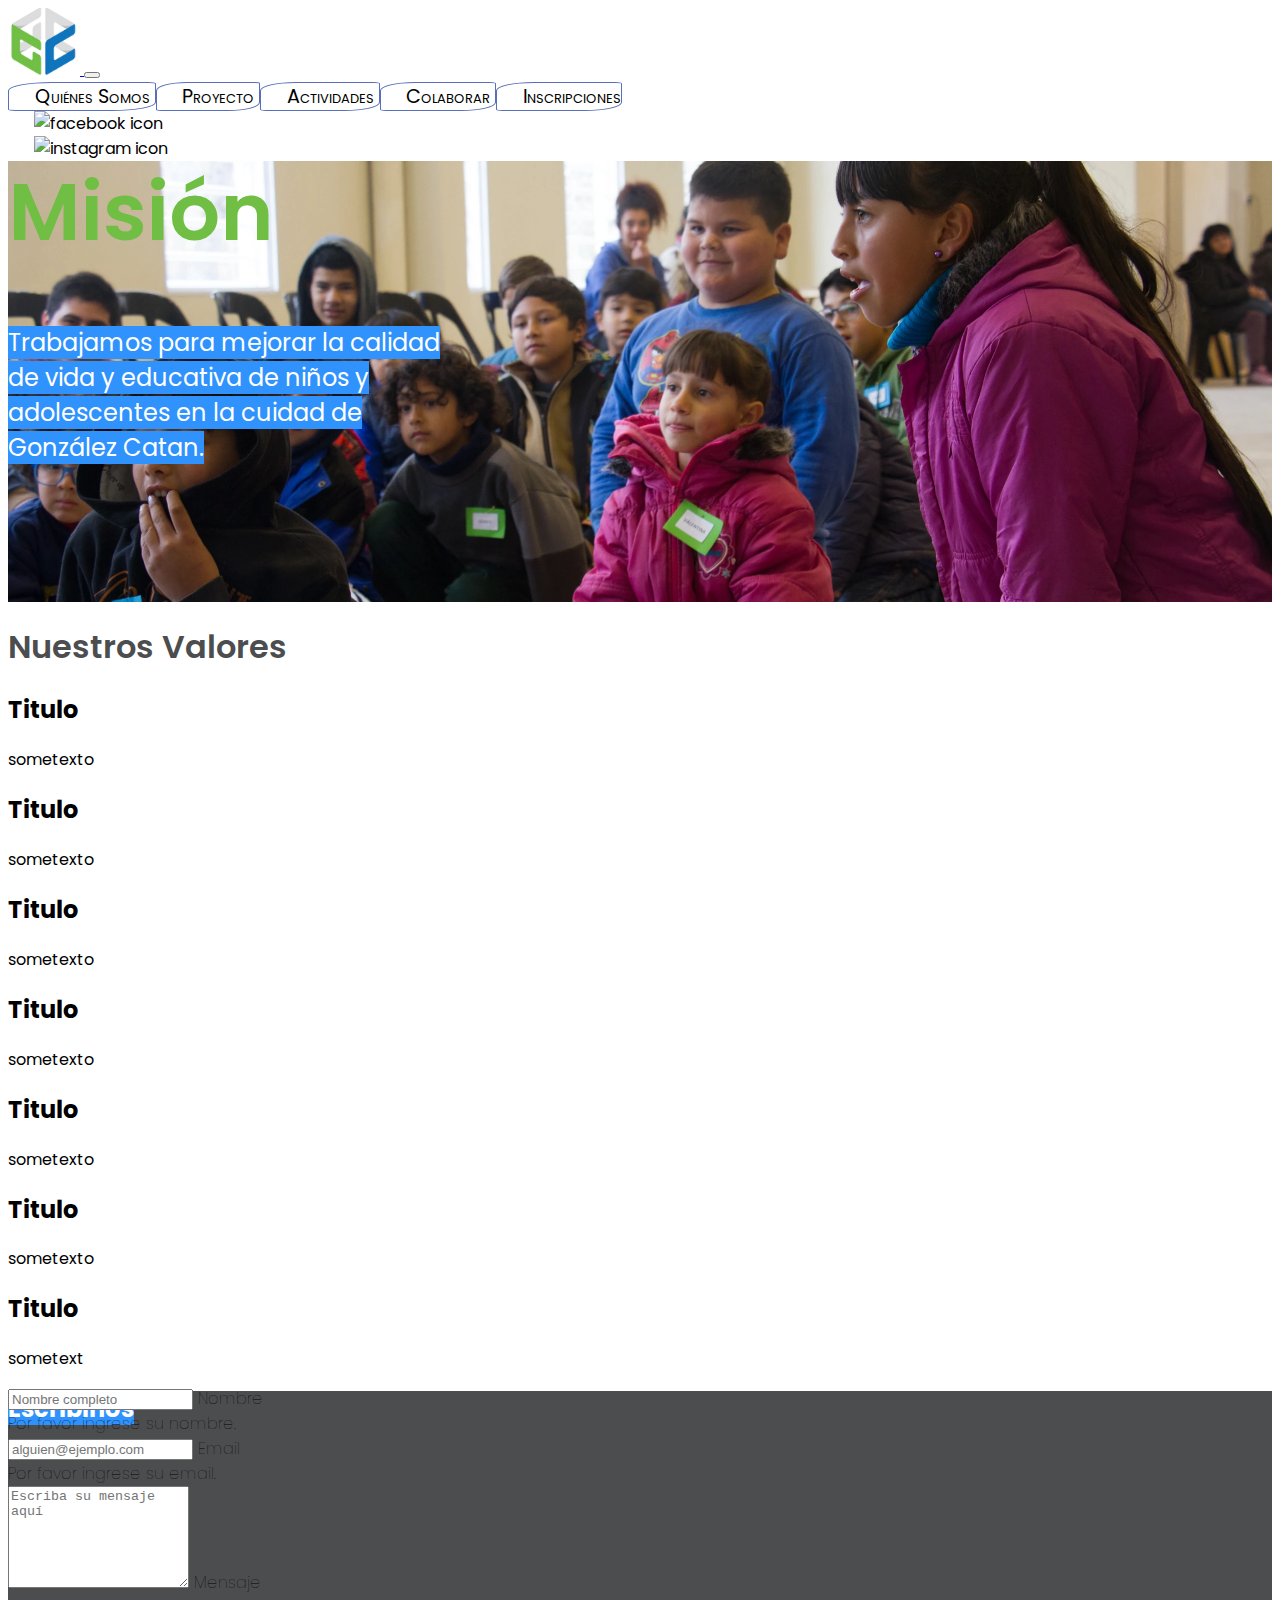
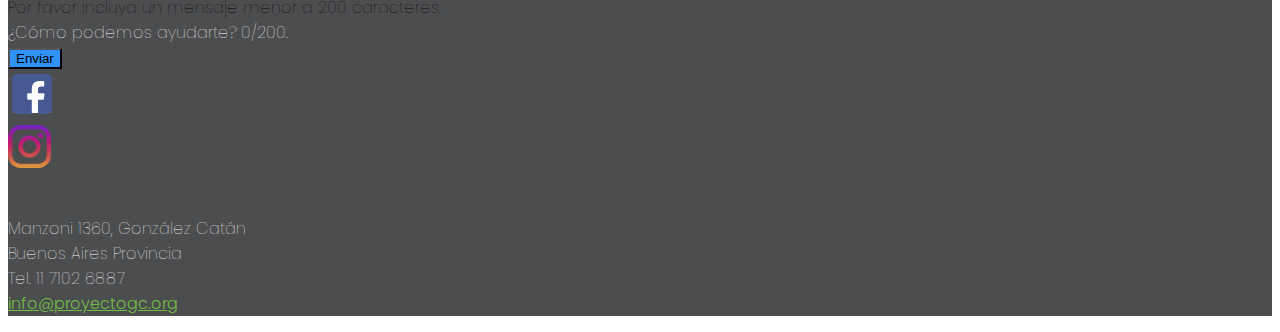
==== html/about.html @ c3380907 "added values placeholders" ====
<!DOCTYPE html>
<html lang="en">

<head>
    <meta charset="UTF-8">
    <meta name="viewport" content="width=device-width, initial-scale=1.0">
    <title>Trabajo Integrador - Proyecto GC</title>
    <link rel="icon" type="image/x-icon" href="./assets/images/companerismo.svg">
    <link href="https://cdn.jsdelivr.net/npm/bootstrap@5.3.1/dist/css/bootstrap.min.css" rel="stylesheet"
        integrity="sha384-4bw+/aepP/YC94hEpVNVgiZdgIC5+VKNBQNGCHeKRQN+PtmoHDEXuppvnDJzQIu9" crossorigin="anonymous">
    <link rel="stylesheet" href="../css/style.css">
    <link rel="stylesheet" href="../css/about-style.css">
    <link rel="stylesheet" href="./css/animations.css">
</head>

<body>
    <header>
        <nav class="navbar navbar-expand-md poppins" id="navbar">
            <div class="container-fluid px-lg-5">
                <a href="../index.html" class="navbar-brand">
                    <img id="org-logo" src="../assets/images/logoGC_slogan.png.webp">
                </a>
                <button class="navbar-toggler" data-bs-toggle="collapse" data-bs-target="#navigation-items">
                    <span class="navbar-toggler-icon"></span>
                </button>
                <div id="navigation-items" class="collapse navbar-collapse">
                    <div class="navbar-nav w-100 justify-content-md-around">
                        <a href="#about" class="nav-item my-1 px-md-3 py-md-1 nav-md-btn my-md-auto px-xl-5 py-xl-2">
                            Quiénes Somos
                        </a>
                        <a href="project.html"
                            class="nav-item my-1 px-md-3 py-md-1 nav-md-btn my-md-auto px-xl-5 py-xl-2">
                            Proyecto
                        </a>
                        <a href="activities.html"
                            class="nav-item my-1 px-md-3 py-md-1 nav-md-btn my-md-auto px-xl-5 py-xl-2">
                            Actividades
                        </a>
                        <a href="engage.html"
                            class="nav-item my-1 px-md-3 py-md-1 nav-md-btn my-md-auto px-xl-5 py-xl-2">
                            Colaborar
                        </a>
                        <a href="enroll.html"
                            class="nav-item my-1 px-md-3 py-md-1 nav-md-btn my-md-auto px-xl-5 py-xl-2">
                            Inscripciones
                        </a>
                    </div>
                    <div class="navbar-nav d-none d-md-flex justify-content-md-around align-items-md-center">
                        <div class="nav-item ">
                            <a href="https://www.facebook.com/proyectogc.ong" target="_blank">
                                <img src="./assets/images/facebook.svg" alt="facebook icon">
                            </a>
                        </div>
                        <div class="nav-item">
                            <a href="https://www.instagram.com/proyecto.gc/" target="_blank">
                                <img src="./assets/images/instagram.svg" alt="instagram icon">
                            </a>
                        </div>
                    </div>
                </div>
            </div>
        </nav>
    </header>
    <main class="poppins" id="about">
        <div class="row heading-container d-flex mb-5 align-items-center overflow-auto">
            <div id="slogan" class=" mb-3 ms-5 d-inline-block w-50">
                <div>
                    <h1>Misión</h1>
                </div>
                <div id="mission-statement">
                    <span class="b-highlight">Trabajamos para mejorar la calidad de vida y educativa de niños y
                        adolescentes
                        en la cuidad de González Catan.</span>
                </div>
            </div>
        </div>
        <div class="row px-5 mt-2 mb-3 mx-lg-5">
            <h1 id="values">Nuestros Valores</h1>
            <div class="row text-center">
                <div class="col ">
                    <h2>Titulo</h2>
                    <p>sometexto</p>
                </div>
                <div class="col ">
                    <h2>Titulo</h2>
                    <p>sometexto</p>
                </div>
                <div class="col ">
                    <h2>Titulo</h2>
                    <p>sometexto</p>
                </div>
            </div>
            <div class="row text-center">
                <div class="col ">
                    <h2>Titulo</h2>
                    <p>sometexto</p>
                </div>
                <div class="col ">
                    <h2>Titulo</h2>
                    <p>sometexto</p>
                </div>
                <div class="col ">
                    <h2>Titulo</h2>
                    <p>sometexto</p>
                </div>
            </div>
            <div class="row text-center">
                <div class="col-12 ">
                    <h2>Titulo</h2>
                    <p>sometext</p>
                </div>
            </div>
        </div>

    </main>
    <footer class="poppins">
        <div class="row mx-5 my-2 px-lg-5">
            <h2 class="mt-sm-4">
                <span class="b-highlight ps-1 pe-3">
                    Escribinos</span>
            </h2>
            <div class="col-sm-12 my-sm-2 col-md-6 col-lg-8 order-md-last">
                <!-- formulario -->
                <form id="contact-form">
                    <div class="form-floating mt-3">
                        <input type="text" class="form-control" id="form-name" placeholder="Nombre completo">
                        <label for="form-name">Nombre</label>
                    </div>
                    <div class="invalid-feedback" id="invalid-name">
                        Por favor ingrese su nombre.
                    </div>
                    <div class="form-floating mt-3">
                        <input type="email" class="form-control" id="form-email" placeholder="alguien@ejemplo.com"
                            required>
                        <label for="form-email">Email</label>
                    </div>
                    <div class="invalid-feedback" id="invalid-email">
                        Por favor ingrese su email.
                    </div>
                    <div class="form-floating  mt-3">
                        <textarea class="form-control" id="form-message" placeholder="Escriba su mensaje aquí"
                            maxlength="201" required></textarea>
                        <label for="form-message">Mensaje</label>
                    </div>
                    <div class="invalid-feedback" id="invalid-message">
                        Por favor incluya un mensaje menor a 200 caracteres.
                    </div>
                    <div id="message-help" class="form-text">¿Cómo podemos ayudarte? <span
                            id="char-counter">0</span>/<span id="max-chars">200</span>.</div>
                    <button type="submit" class="btn btn-primary mt-3">Enviar</button>
                </form>
            </div>
            <div class="col my-sm-3 col-md-6 col-lg-4 mt-3" id="address">
                <div class="col-sm-12" id="socials">
                    <div class="row w-50 mx-auto ms-md-0">
                        <div class="col d-flex justify-content-sm-end justify-content-md-start px-md-0"
                            id="facebook-link">
                            <a href="https://www.facebook.com/proyectogc.ong" target="_blank">
                                <img src="../assets/images/facebook.svg" alt="facebook icon">
                            </a>
                        </div>
                        <div class="col d-flex justify-content-sm-start" id="instagram-link">
                            <a href="https://www.instagram.com/proyecto.gc/" target="_blank">
                                <img src="../assets/images/instagram.svg" alt="instagram icon">
                            </a>
                        </div>
                    </div>
                </div>
                <div class="col-sm-12" id="slogan-img">
                    <img src="https://static.wixstatic.com/media/c28ad8_83aac82f9cc445cc8112f6e3bc954ca5~mv2.png/v1/crop/x_443,y_130,w_458,h_134/fill/w_159,h_45,al_c,q_85,usm_0.33_1.00_0.00,enc_auto/logoGC_slogan.png"
                        alt="">
                </div>
                <div>
                    <p>Manzoni 1360,
                        González Catán <br>
                        Buenos Aires Provincia <br>
                        Tel. 11 7102 6887 <br>
                        <a href="mailto:info@proyectogc.org">info@proyectogc.org</a>
                    </p>
                </div>
            </div>
        </div>
    </footer>
    <script src="/js/script.js"></script>
    <script src="https://kit.fontawesome.com/dfcc5cbe77.js" crossorigin="anonymous"></script>
    <script src="https://cdn.jsdelivr.net/npm/bootstrap@5.3.1/dist/js/bootstrap.bundle.min.js"
        integrity="sha384-HwwvtgBNo3bZJJLYd8oVXjrBZt8cqVSpeBNS5n7C8IVInixGAoxmnlMuBnhbgrkm"
        crossorigin="anonymous"></script>
</body>

</html>
---- css/style.css ----
@import url('https://fonts.googleapis.com/css2?family=Poppins:wght@100;300;400;500;600&display=swap');

:root{
    /* colors */
    --primary-color: #3092FC;
    --secondary-color: #70BF44;
    --tertiary-color: #E8E6E6;
    --footer-color: #4c4d4f;
    --blue-buttons-color:#566fb8;
}

.poppins{
    font-family: 'Poppins', sans-serif;
}

.axis-txt {
    font-weight: 600;
    font-size: 1.3rem;
}

.navbar-nav a{
    text-decoration: none;
    color:black;
}

.g-highlight{
    background-color: var(--secondary-color);
    color:white;
}

.b-highlight{
    background-color: var(--primary-color);
    color:white;
}

footer{
    background-color: var(--footer-color);
    font-weight: 100;
}

footer p {
    color:white;
}

footer a{
    color: var(--secondary-color);
    font-weight: 300;
}

#form-message{
    height: 6rem;
}

.btn-primary{
    background-color: var(--primary-color);
}

#message-help{
    color:white;
}

#slogan{
    width:35%;
    font-weight: 600;
    font-size: 1.5rem;
}

#video-container h1{
    font-weight: bold;
    color: #41667C;
}

.fa-brands{
    width: 50px;
}

@media screen and (max-width:576px){
    #org-logo {
        max-width: 3.5rem;
    }

    .heading-container {
        background-image: url(/assets/images/sarasa.svg);
        background-repeat: no-repeat;
        background-size: cover;
        background-position: center;
        height: 20vh;
    }

    .axis-img{
        min-width:146px;
        max-width: 150px;
        min-height:146px;
        max-height: 150px;
    }

}

@media screen and (min-width:577px) {
    .heading-container {
        background-image: url(/assets/images/heading-bkg-sm.jpeg);
        background-size: cover;
        background-position: center;
        height: 30vh;
    }

    #org-logo {
        max-width: 4.5rem;
    }

    .nav-item {
        padding-left: 2vw;
    }

    .nav-item:hover{
        background-color:var(--tertiary-color);
        color:#3092FC;
    }
}

@media screen and (min-width: 768px) {
    #slogan{
        color:white;
    }
    .heading-container {
        background-image: url(/assets/images/heading-bkg-md.jpeg); 
        background-position: top;
    }

    .nav-md-btn {
        border: 1px solid var(--blue-buttons-color);
        font-variant: small-caps;
        text-decoration: none;
        text-align: center;
    }

    .nav-md-btn:hover{
        background-color: var(--blue-buttons-color);
        color:white;
    }

    .nav-md-btn {
        border-top-left-radius: 30%;
        border-bottom-right-radius: 30%;
        border-top-right-radius: 5%;
        border-bottom-left-radius: 5%;
        font-size: 1.2rem;
    }

    #contact-form{
        margin-top: -60px;
    }

}

@media screen and (min-width:992px){
    .heading-container {
        background-image: url(/assets/images/DSC_0935_JPG.jpg); 
        background-position: top;
        height: 40vh;
    }

    main{
        padding-top: 90px;
    }

    #navbar{
        position:fixed;
        background-color: white;
        width: 100%;
        z-index: 999;
    }
}

@media screen and (min-width:1200px){
    .heading-container {
        background-image: url(/assets/images/44686d.jpg); 
        height: 50vh;
    }
}

@media screen and (min-width:1400px){
    .heading-container {
        background-image: url(/assets/images/manos.jpg); 
        background-position: center;
    }

    #navbar{
        height:20vh;
    }

    #org-logo {
        max-width: 5rem;
    }

    main{
        padding-top: 20vh;
    }

}

@media screen and (max-width: 768px) {
    #socials, #address, #slogan-img{
        text-align: center;
    }
}
---- css/about-style.css ----
@import url('https://fonts.googleapis.com/css2?family=Poppins:wght@100;300;400;500;600&display=swap');

:root{
    /* colors */
    --primary-color: #3092FC;
    --secondary-color: #70BF44;
    --tertiary-color: #E8E6E6;
    --footer-color: #4c4d4f;
    --blue-buttons-color:#566fb8;
}

.heading-container{
    height: 50vh;
}

h1 {
    color:var(--secondary-color);
    font-weight: 600;
    font-size:5rem;
}

#mission-statement{
    font-weight: 400;
}

#values {
    font-size: 2rem;
    color:#4c4d4f
}



@media screen and (max-width:580px){
    * {font-size: 1rem;}
    h1{
        font-size: 2rem;
    }
}
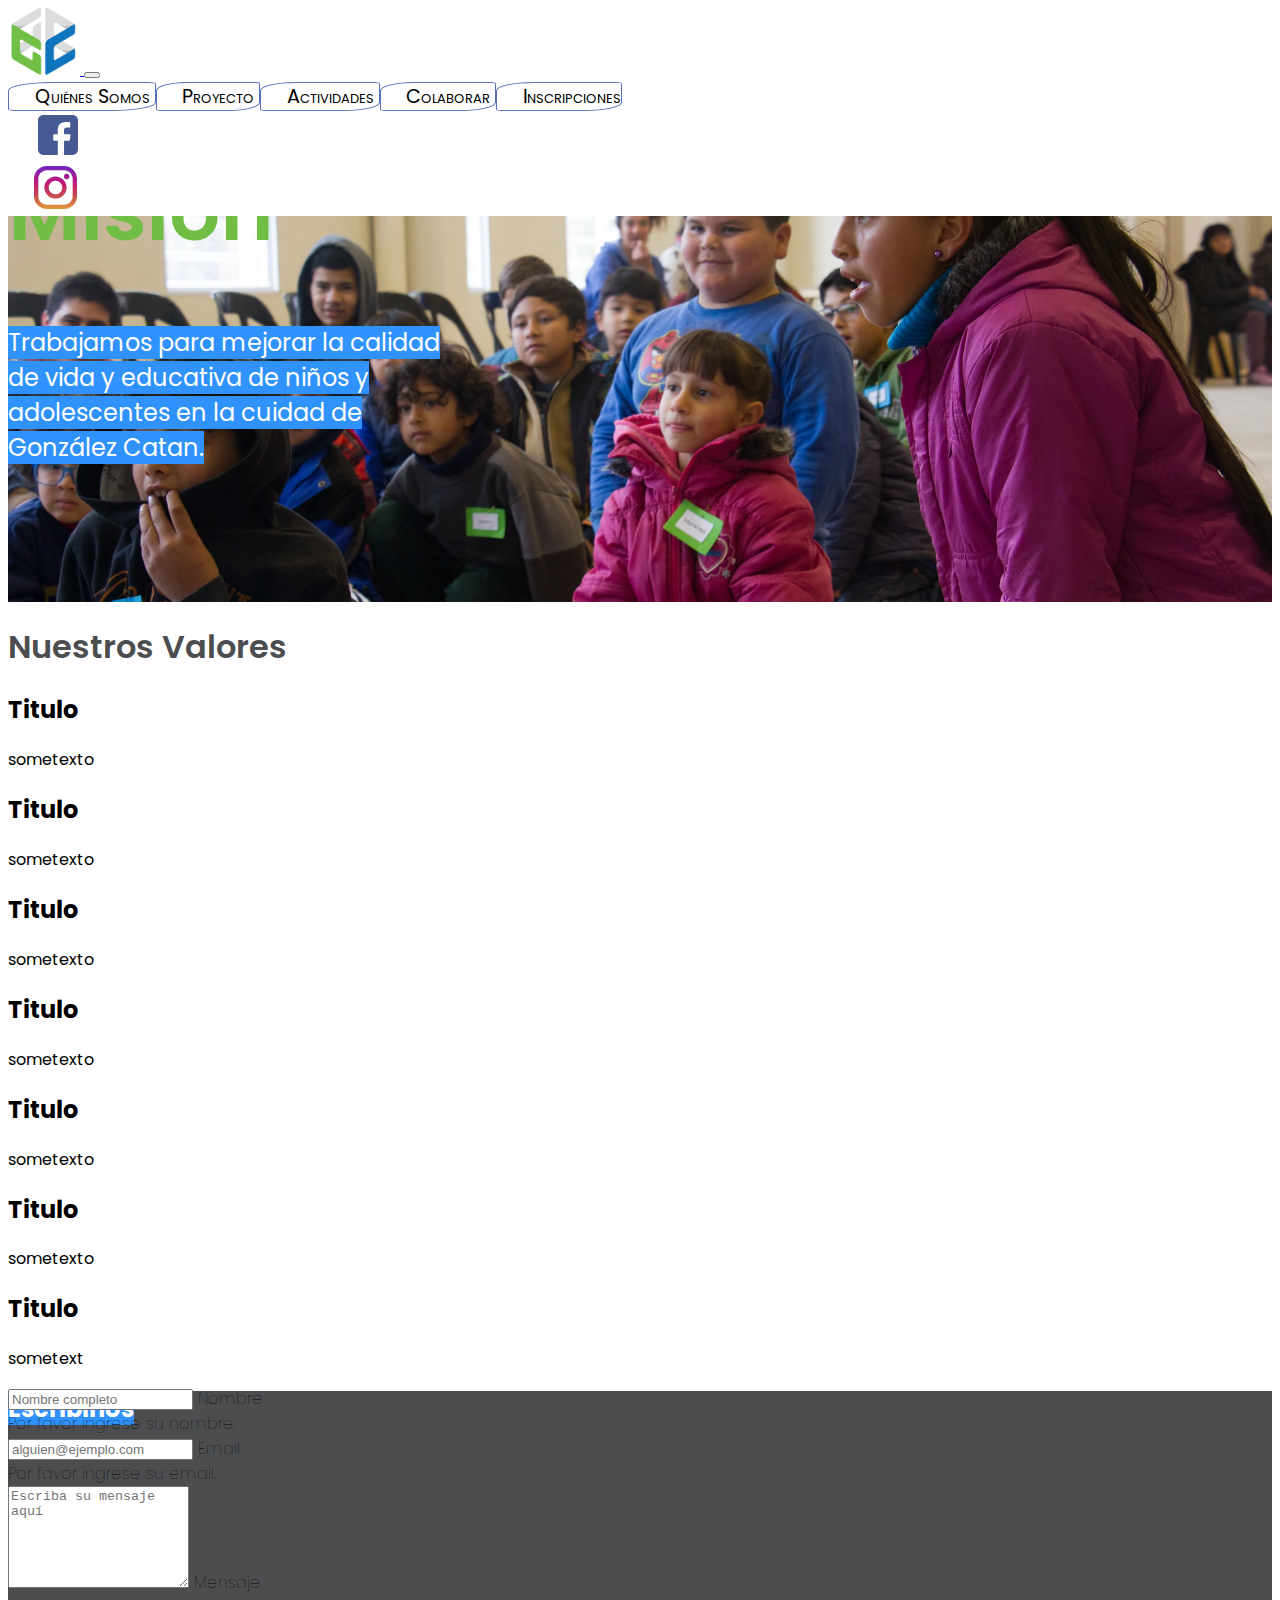
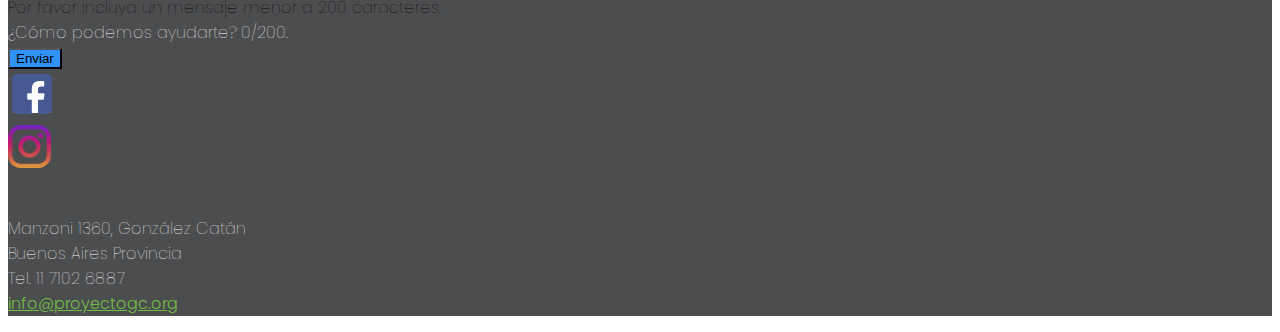
==== commit 93e41d5d: "fixed socials broken images in navbar" ====
--- a/html/about.html
+++ b/html/about.html
@@ -48,12 +48,12 @@
                     <div class="navbar-nav d-none d-md-flex justify-content-md-around align-items-md-center">
                         <div class="nav-item ">
                             <a href="https://www.facebook.com/proyectogc.ong" target="_blank">
-                                <img src="./assets/images/facebook.svg" alt="facebook icon">
+                                <img src="../assets/images/facebook.svg" alt="facebook icon">
                             </a>
                         </div>
                         <div class="nav-item">
                             <a href="https://www.instagram.com/proyecto.gc/" target="_blank">
-                                <img src="./assets/images/instagram.svg" alt="instagram icon">
+                                <img src="../assets/images/instagram.svg" alt="instagram icon">
                             </a>
                         </div>
                     </div>
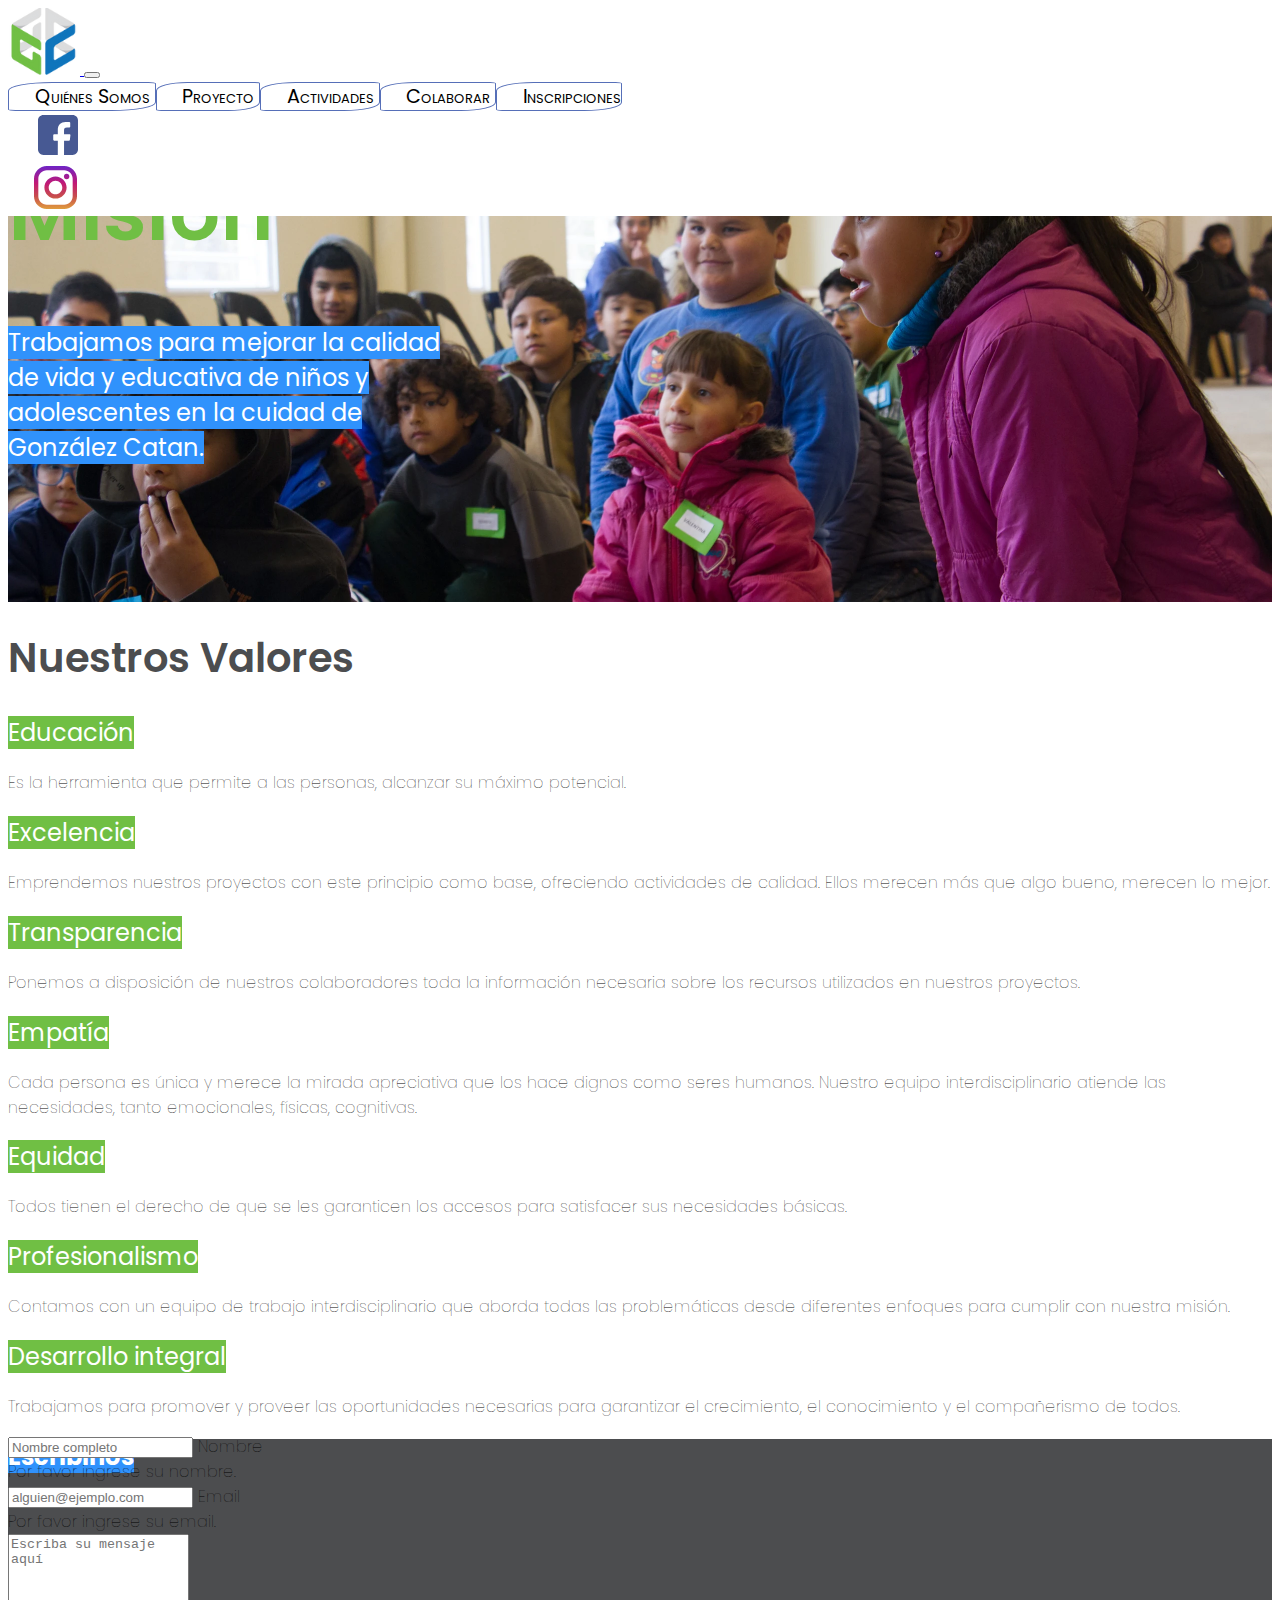
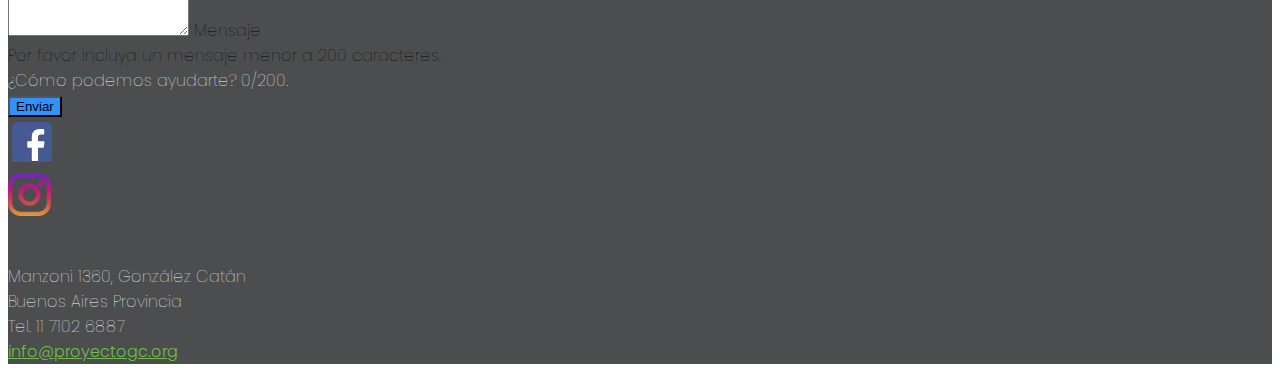
==== commit 3bedfd78: "styled values" ====
--- a/html/about.html
+++ b/html/about.html
@@ -74,40 +74,46 @@
                 </div>
             </div>
         </div>
-        <div class="row px-5 mt-2 mb-3 mx-lg-5">
-            <h1 id="values">Nuestros Valores</h1>
-            <div class="row text-center">
+        <div class="row mt-2 mb-3 mx-5">
+            <div class="row mb-5">
+                <h1 id="values">Nuestros Valores</h1>
+            </div>
+            <div class="row text-center values-container mb-5">
                 <div class="col ">
-                    <h2>Titulo</h2>
-                    <p>sometexto</p>
+                    <h2><span class="g-highlight">Educación</span></h2>
+                    <p>Es la herramienta que permite a las personas, alcanzar su máximo potencial.
+                    </p>
                 </div>
                 <div class="col ">
-                    <h2>Titulo</h2>
-                    <p>sometexto</p>
+                    <h2><span class="g-highlight">Excelencia</span></h2>
+                    <p>Emprendemos nuestros proyectos con este principio como base,  ofreciendo actividades de calidad. Ellos merecen más que algo bueno, merecen lo mejor.   
+                    </p>
                 </div>
                 <div class="col ">
-                    <h2>Titulo</h2>
-                    <p>sometexto</p>
+                    <h2><span class="g-highlight">Transparencia</span></h2>
+                    <p>Ponemos a disposición de nuestros colaboradores toda la información  necesaria sobre los recursos utilizados en nuestros proyectos. 
+                    </p>
                 </div>
             </div>
-            <div class="row text-center">
+            <div class="row text-center values-container mb-5">
                 <div class="col ">
-                    <h2>Titulo</h2>
-                    <p>sometexto</p>
+                    <h2><span class="g-highlight">Empatía</span></h2>
+                    <p>Cada persona es única y merece la mirada apreciativa que los hace dignos como seres humanos. Nuestro equipo interdisciplinario atiende las necesidades, tanto emocionales, físicas, cognitivas. </p>
                 </div>
                 <div class="col ">
-                    <h2>Titulo</h2>
-                    <p>sometexto</p>
+                    <h2><span class="g-highlight">Equidad</span></h2>
+                    <p>Todos tienen el derecho de que se les garanticen los accesos para satisfacer sus necesidades básicas. </p>
                 </div>
                 <div class="col ">
-                    <h2>Titulo</h2>
-                    <p>sometexto</p>
+                    <h2><span class="g-highlight">Profesionalismo</span></h2>
+                    <p>Contamos con un equipo de trabajo  interdisciplinario que aborda todas las problemáticas desde diferentes enfoques para cumplir con nuestra misión. </p>
                 </div>
             </div>
-            <div class="row text-center">
-                <div class="col-12 ">
-                    <h2>Titulo</h2>
-                    <p>sometext</p>
+            <div class="row text-center values-container mb-5 justify-content-around">
+                <div class="col-4">
+                    <h2><span class="g-highlight">Desarrollo integral</span></h2>
+                    <p>Trabajamos para promover y proveer las oportunidades necesarias para garantizar el crecimiento, el conocimiento y el compañerismo de todos.  
+                    </p>
                 </div>
             </div>
         </div>
--- a/css/about-style.css
+++ b/css/about-style.css
@@ -24,10 +24,17 @@
 }
 
 #values {
-    font-size: 2rem;
+    font-size: 2.5rem;
     color:#4c4d4f
 }
 
+.values-container{
+    font-weight: 100;
+}
+
+.values-container h2{
+    font-weight: 400;
+}
 
 
 @media screen and (max-width:580px){
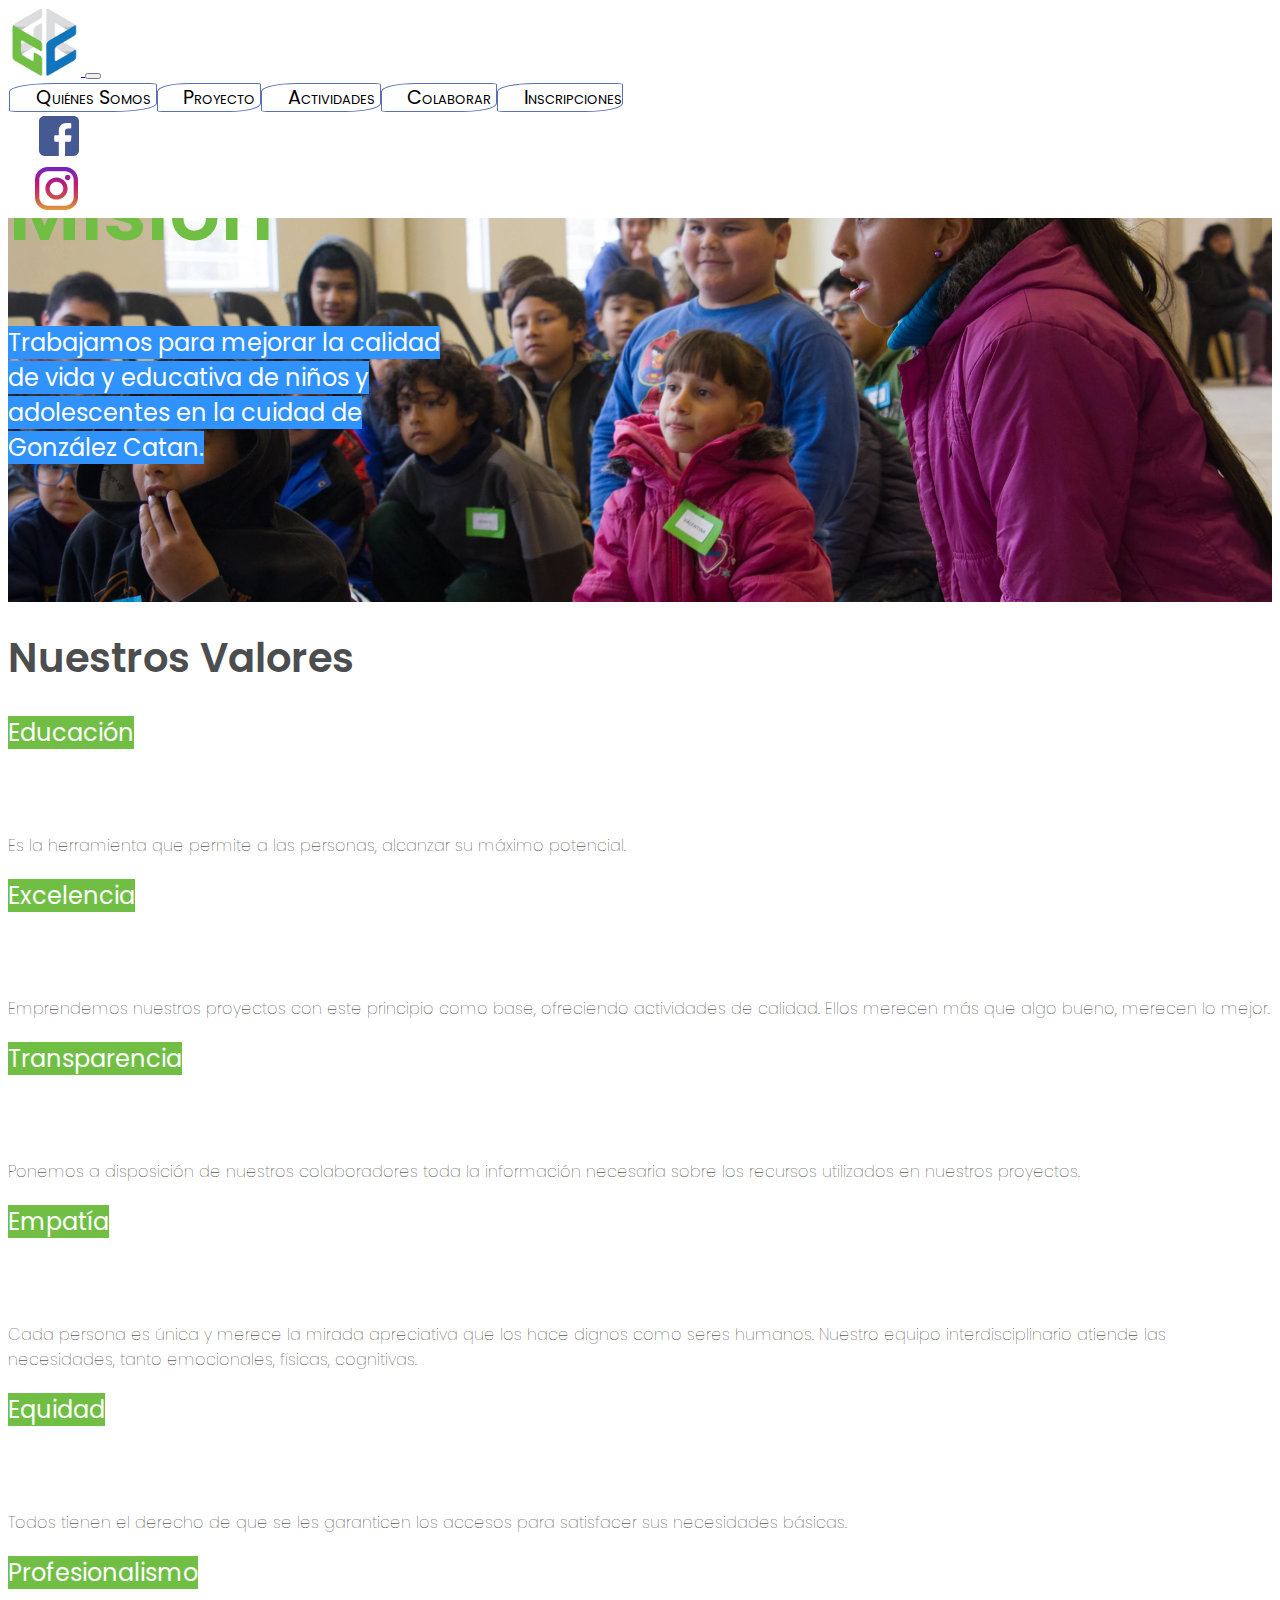
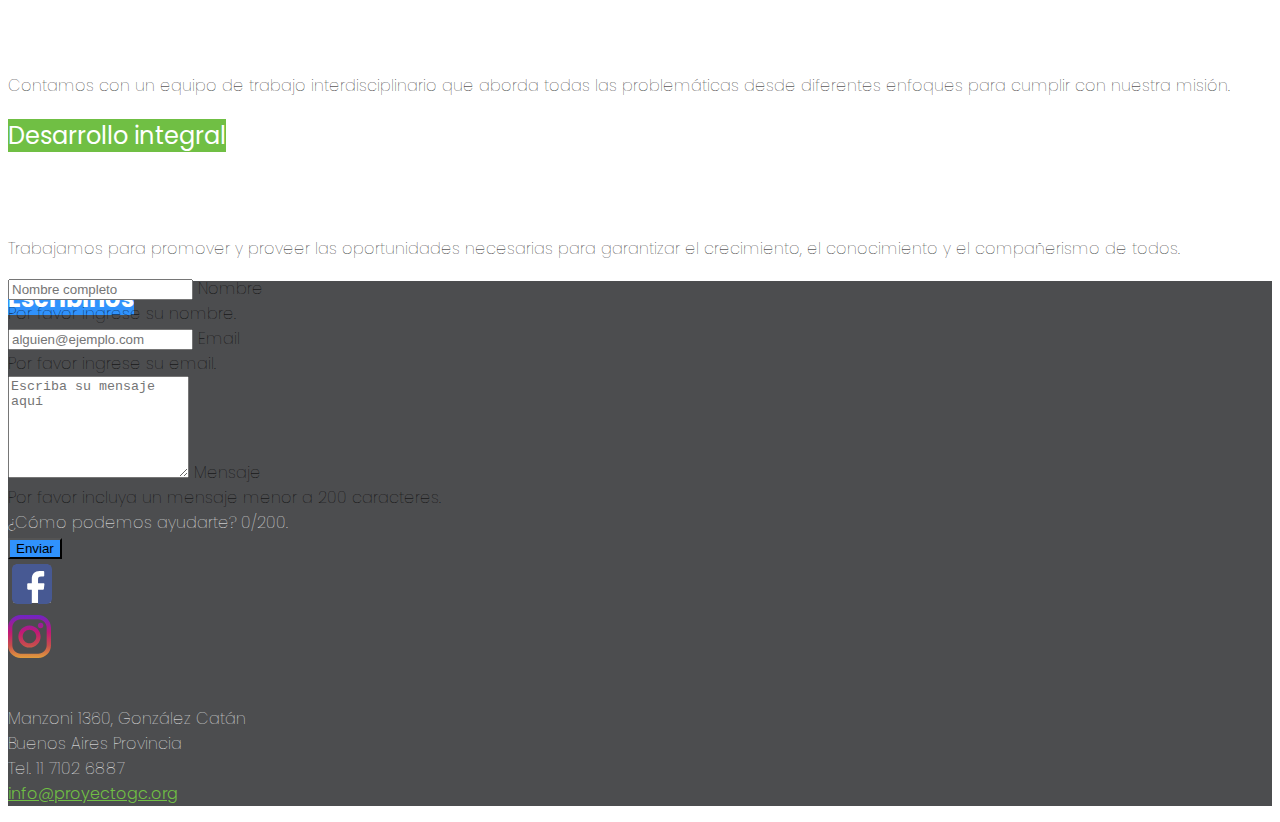
==== commit da5f92ce: "added animations to values" ====
--- a/html/about.html
+++ b/html/about.html
@@ -10,7 +10,7 @@
         integrity="sha384-4bw+/aepP/YC94hEpVNVgiZdgIC5+VKNBQNGCHeKRQN+PtmoHDEXuppvnDJzQIu9" crossorigin="anonymous">
     <link rel="stylesheet" href="../css/style.css">
     <link rel="stylesheet" href="../css/about-style.css">
-    <link rel="stylesheet" href="./css/animations.css">
+    <link rel="stylesheet" href="../css/animations.css">
 </head>
 
 <body>
@@ -187,7 +187,7 @@
             </div>
         </div>
     </footer>
-    <script src="/js/script.js"></script>
+    <script src="../js/script.js"></script>
     <script src="https://kit.fontawesome.com/dfcc5cbe77.js" crossorigin="anonymous"></script>
     <script src="https://cdn.jsdelivr.net/npm/bootstrap@5.3.1/dist/js/bootstrap.bundle.min.js"
         integrity="sha384-HwwvtgBNo3bZJJLYd8oVXjrBZt8cqVSpeBNS5n7C8IVInixGAoxmnlMuBnhbgrkm"
--- a/css/about-style.css
+++ b/css/about-style.css
@@ -8,6 +8,8 @@
     --footer-color: #4c4d4f;
     --blue-buttons-color:#566fb8;
 }
+
+
 
 .heading-container{
     height: 50vh;
@@ -36,6 +38,9 @@
     font-weight: 400;
 }
 
+.values-container p{
+    padding-top: 5%;
+}
 
 @media screen and (max-width:580px){
     * {font-size: 1rem;}
--- a/css/animations.css
+++ b/css/animations.css
@@ -0,0 +1,60 @@
+@media screen and (min-width: 768px) {
+
+    @keyframes appear {
+      0%   {opacity:0%;}
+      15%  {opacity:10%;}
+      75%  {opacity:50%;}
+      100% {opacity: 100%;}
+    }
+  
+  @keyframes drop{
+      from{bottom: 1000px}
+      to {bottom:0px};
+  }
+
+  @keyframes slide-in {
+    from{
+        left: 200%;
+        opacity:10%
+    }
+    to{
+        left:0%;
+        opacity: 100%;
+    }
+  }
+
+  #navbar{
+    padding:1px;
+  }
+
+  .values-container h2{
+    position: relative;
+    animation-name: slide-in;
+    animation-duration: 2s;
+  }
+
+  #slogan{
+      position: relative;
+      animation-name: appear;
+      animation-duration: 2s;
+      animation-timing-function: ease-in;
+  }
+
+  #crecimiento{
+      position: relative;
+      animation-name: drop;
+      animation-duration: 1s;
+  }
+
+  #conocimiento{
+      position: relative;
+      animation-name: drop;
+      animation-duration: 1.3s;
+  }
+
+  #companerismo{
+      position: relative;
+      animation-name: drop;
+      animation-duration: 1.5s;
+  }
+}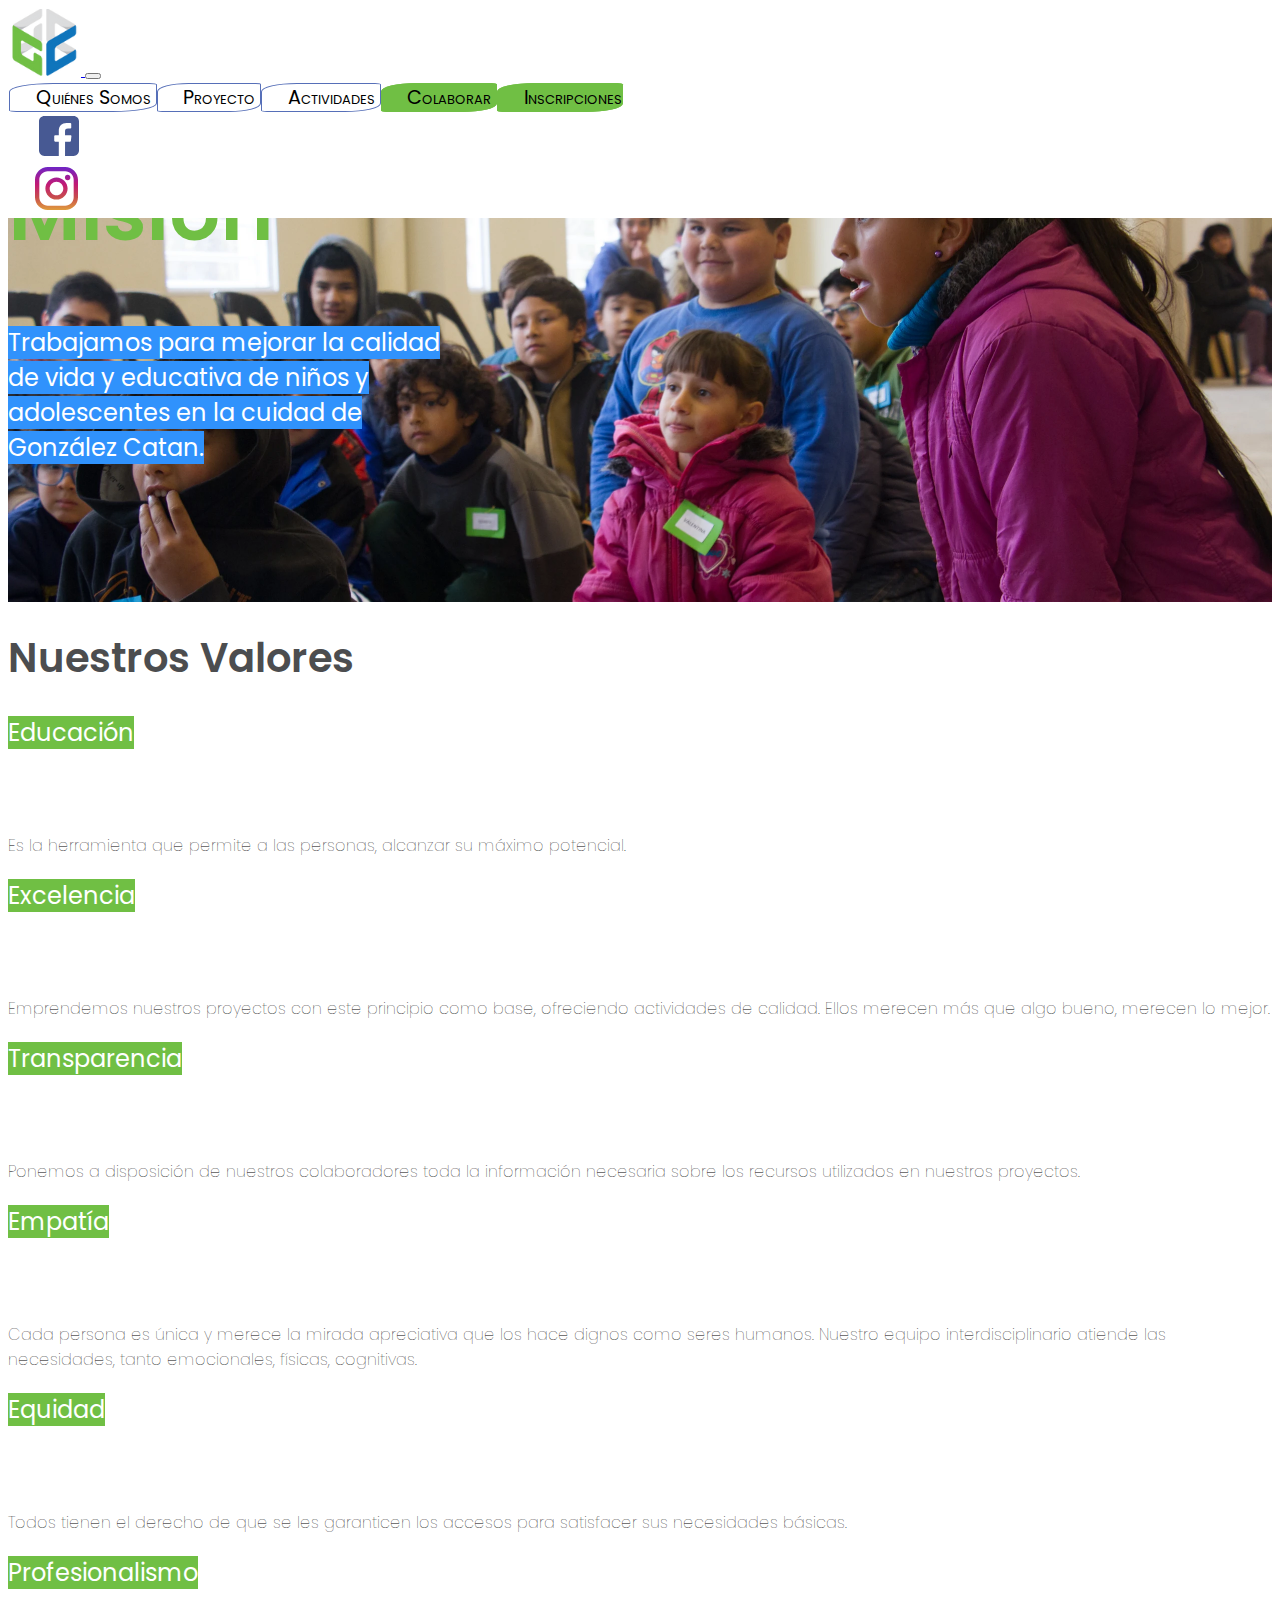
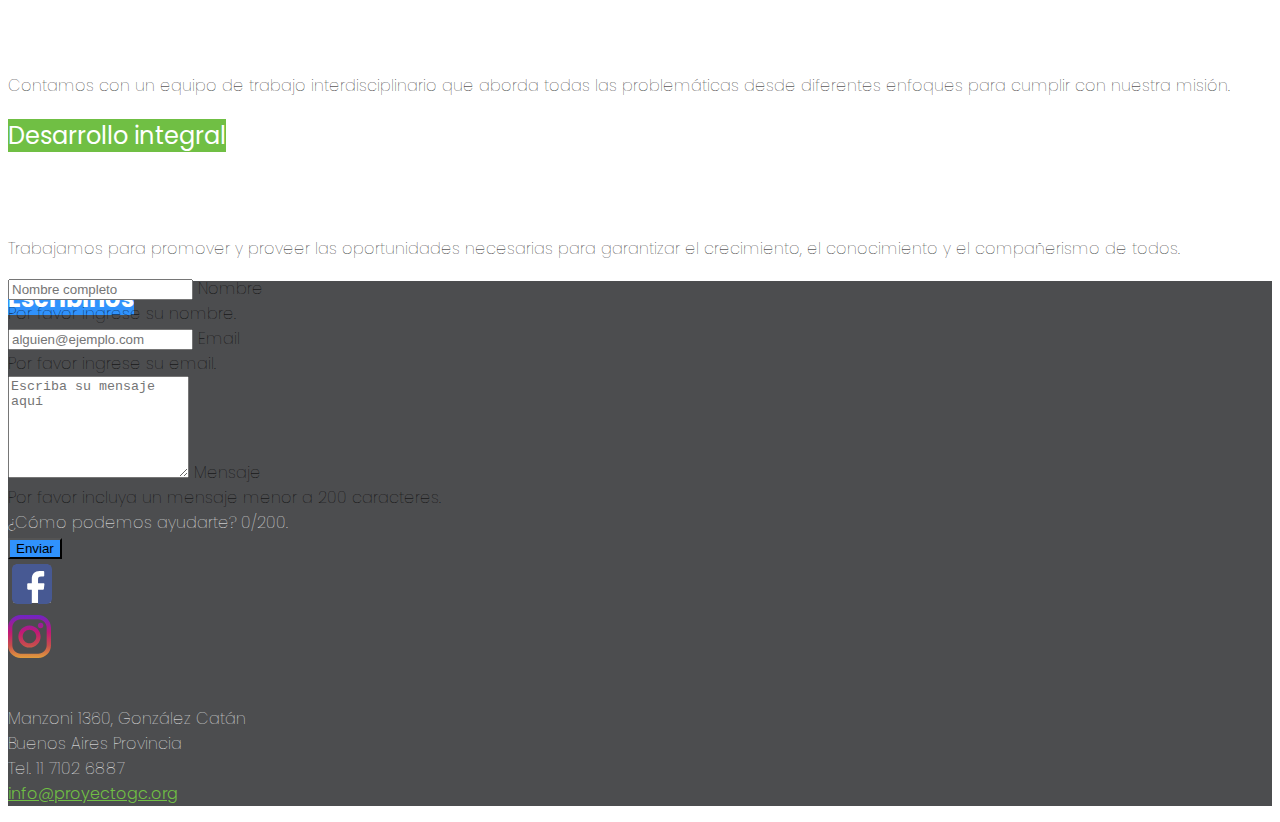
==== commit 2e323c56: "changed engage and enroll button colors in navbar" ====
--- a/html/about.html
+++ b/html/about.html
@@ -37,11 +37,11 @@
                             Actividades
                         </a>
                         <a href="engage.html"
-                            class="nav-item my-1 px-md-3 py-md-1 nav-md-btn my-md-auto px-xl-5 py-xl-2">
+                            class="nav-item my-1 px-md-3 py-md-1 nav-md-btn my-md-auto px-xl-5 py-xl-2 nav-md-btn-green">
                             Colaborar
                         </a>
                         <a href="enroll.html"
-                            class="nav-item my-1 px-md-3 py-md-1 nav-md-btn my-md-auto px-xl-5 py-xl-2">
+                            class="nav-item my-1 px-md-3 py-md-1 nav-md-btn my-md-auto px-xl-5 py-xl-2 nav-md-btn-green">
                             Inscripciones
                         </a>
                     </div>
--- a/css/style.css
+++ b/css/style.css
@@ -147,6 +147,11 @@
         font-size: 1.2rem;
     }
 
+    .nav-md-btn-green{
+        background-color:var(--secondary-color);
+        border-color: var(--secondary-color);
+    }
+
     #contact-form{
         margin-top: -60px;
     }
--- a/css/about-style.css
+++ b/css/about-style.css
@@ -8,7 +8,6 @@
     --footer-color: #4c4d4f;
     --blue-buttons-color:#566fb8;
 }
-
 
 
 .heading-container{
--- a/css/animations.css
+++ b/css/animations.css
@@ -57,4 +57,10 @@
       animation-name: drop;
       animation-duration: 1.5s;
   }
+
+  .sponsor-img{
+    position: relative;
+    animation-name: slide-in;
+    animation-duration: 2s;
+  }
 }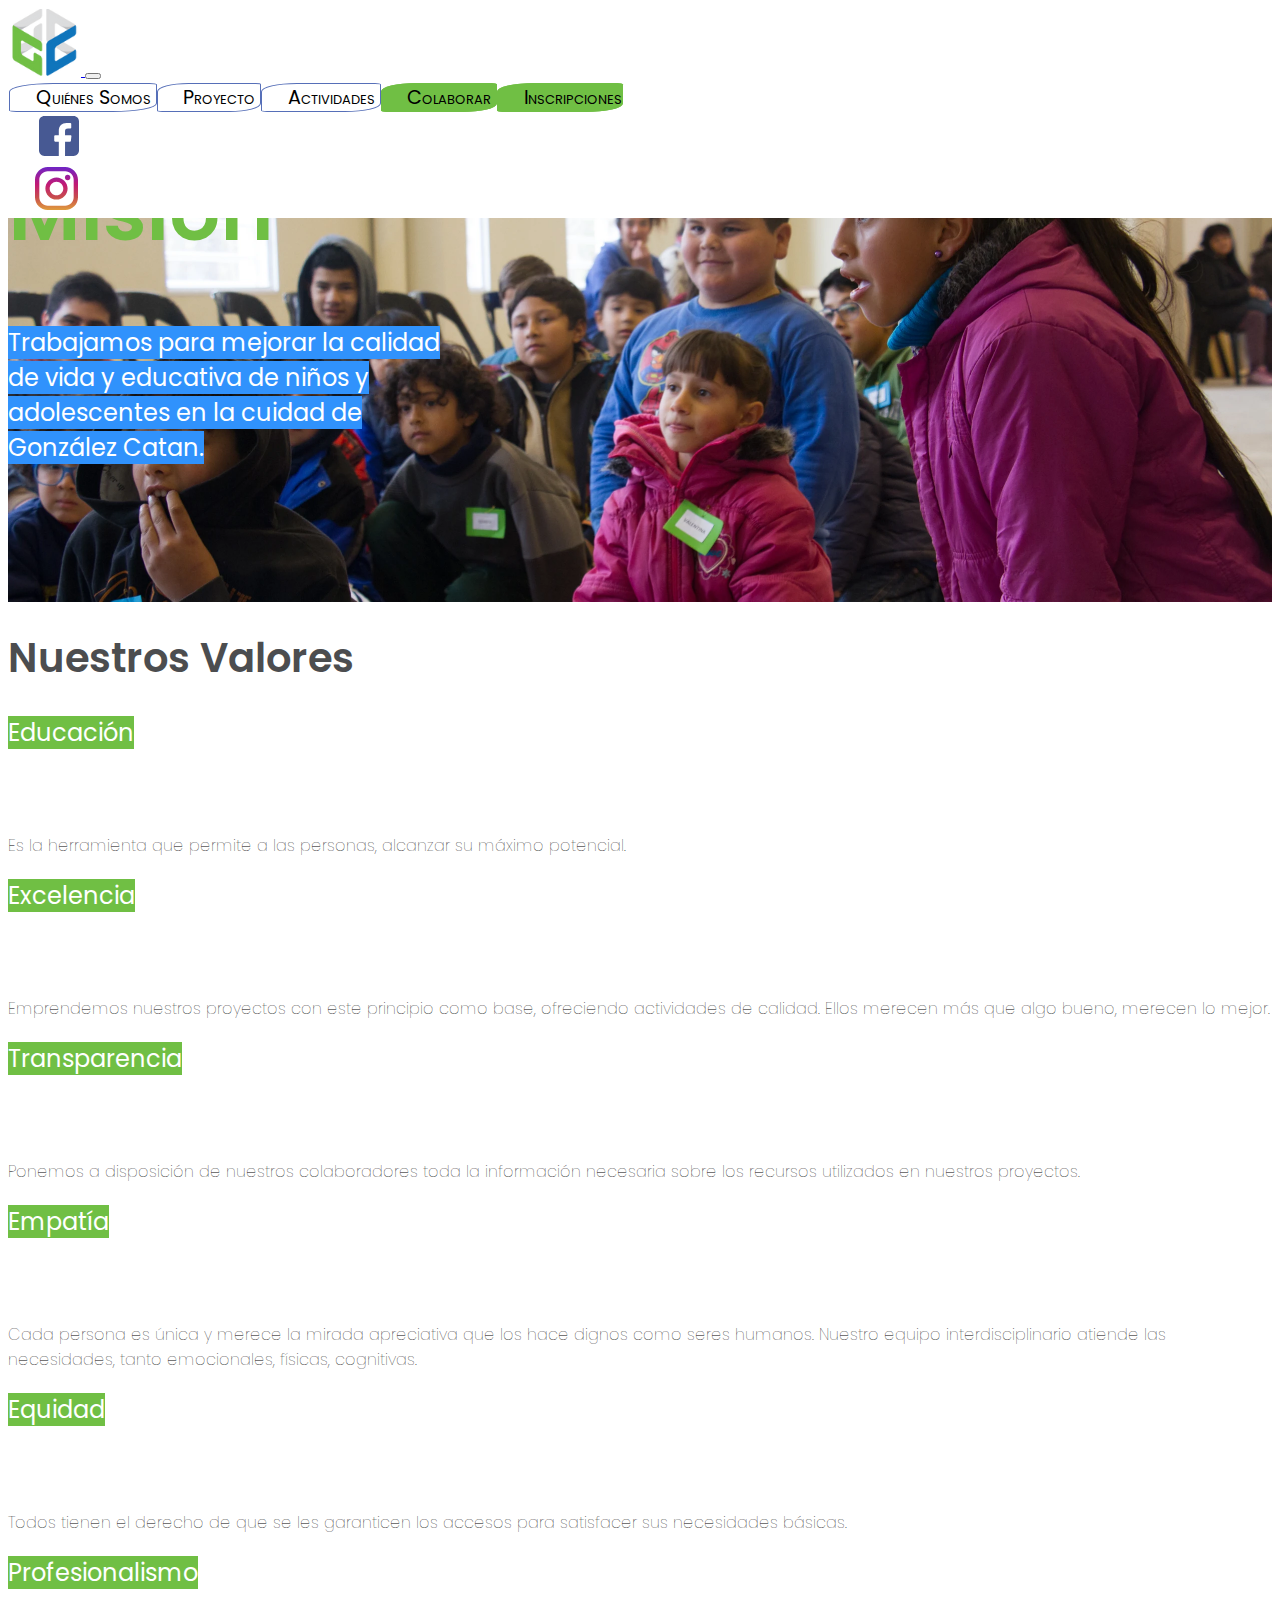
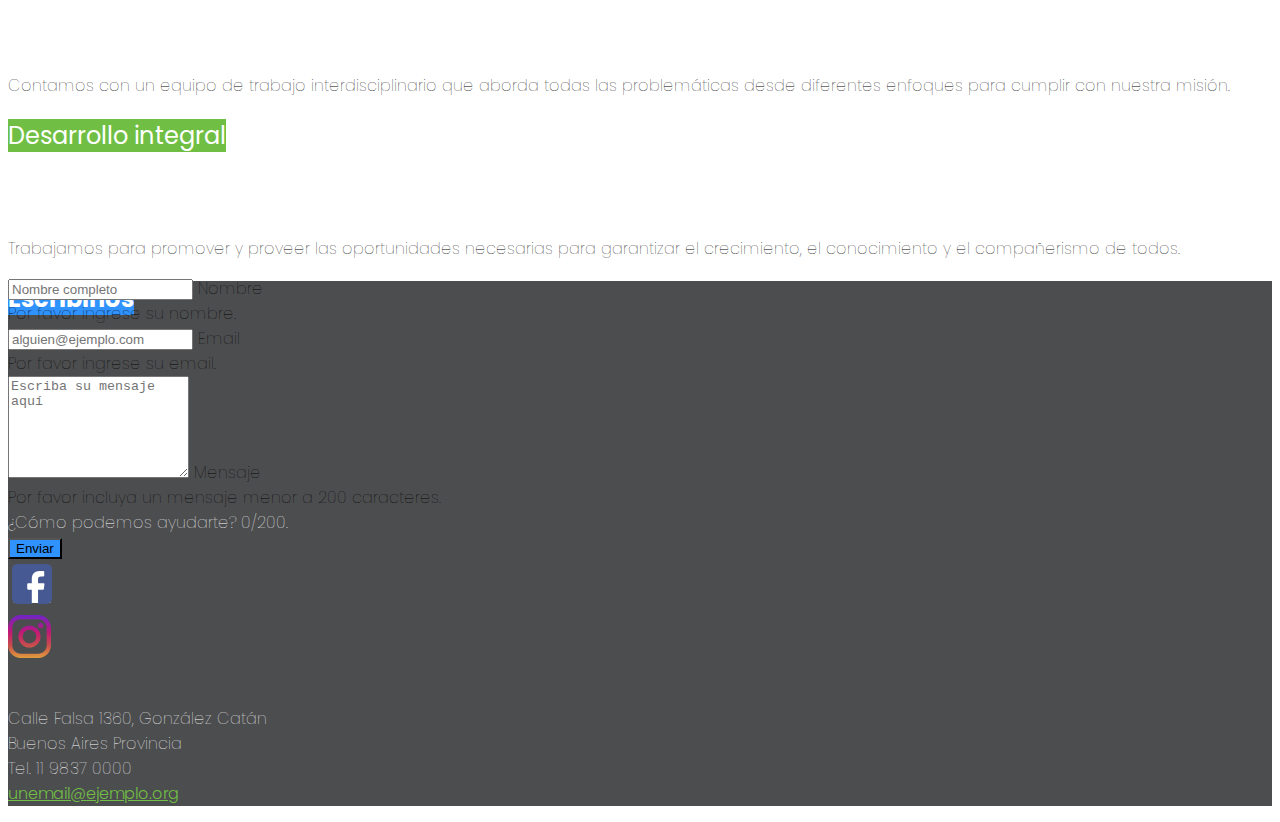
==== commit adb91d63: "changed contact info" ====
--- a/html/about.html
+++ b/html/about.html
@@ -177,11 +177,11 @@
                         alt="">
                 </div>
                 <div>
-                    <p>Manzoni 1360,
+                    <p>Calle Falsa 1360,
                         González Catán <br>
                         Buenos Aires Provincia <br>
-                        Tel. 11 7102 6887 <br>
-                        <a href="mailto:info@proyectogc.org">info@proyectogc.org</a>
+                        Tel. 11 9837 0000 <br>
+                        <a href="mailto:unemail@ejemplo.org">unemail@ejemplo.org</a>
                     </p>
                 </div>
             </div>
--- a/css/style.css
+++ b/css/style.css
@@ -80,7 +80,7 @@
     }
 
     .heading-container {
-        background-image: url(/assets/images/sarasa.svg);
+        background-image: url(../assets/images/sarasa.svg);
         background-repeat: no-repeat;
         background-size: cover;
         background-position: center;
@@ -98,7 +98,7 @@
 
 @media screen and (min-width:577px) {
     .heading-container {
-        background-image: url(/assets/images/heading-bkg-sm.jpeg);
+        background-image: url(../assets/images/heading-bkg-sm.jpeg);
         background-size: cover;
         background-position: center;
         height: 30vh;
@@ -123,7 +123,7 @@
         color:white;
     }
     .heading-container {
-        background-image: url(/assets/images/heading-bkg-md.jpeg); 
+        background-image: url(../assets/images/heading-bkg-md.jpeg); 
         background-position: top;
     }
 
@@ -160,7 +160,7 @@
 
 @media screen and (min-width:992px){
     .heading-container {
-        background-image: url(/assets/images/DSC_0935_JPG.jpg); 
+        background-image: url(../assets/images/DSC_0935_JPG.jpg); 
         background-position: top;
         height: 40vh;
     }
@@ -179,14 +179,14 @@
 
 @media screen and (min-width:1200px){
     .heading-container {
-        background-image: url(/assets/images/44686d.jpg); 
+        background-image: url(../assets/images/44686d.jpg); 
         height: 50vh;
     }
 }
 
 @media screen and (min-width:1400px){
     .heading-container {
-        background-image: url(/assets/images/manos.jpg); 
+        background-image: url(../assets/images/manos.jpg); 
         background-position: center;
     }
 
